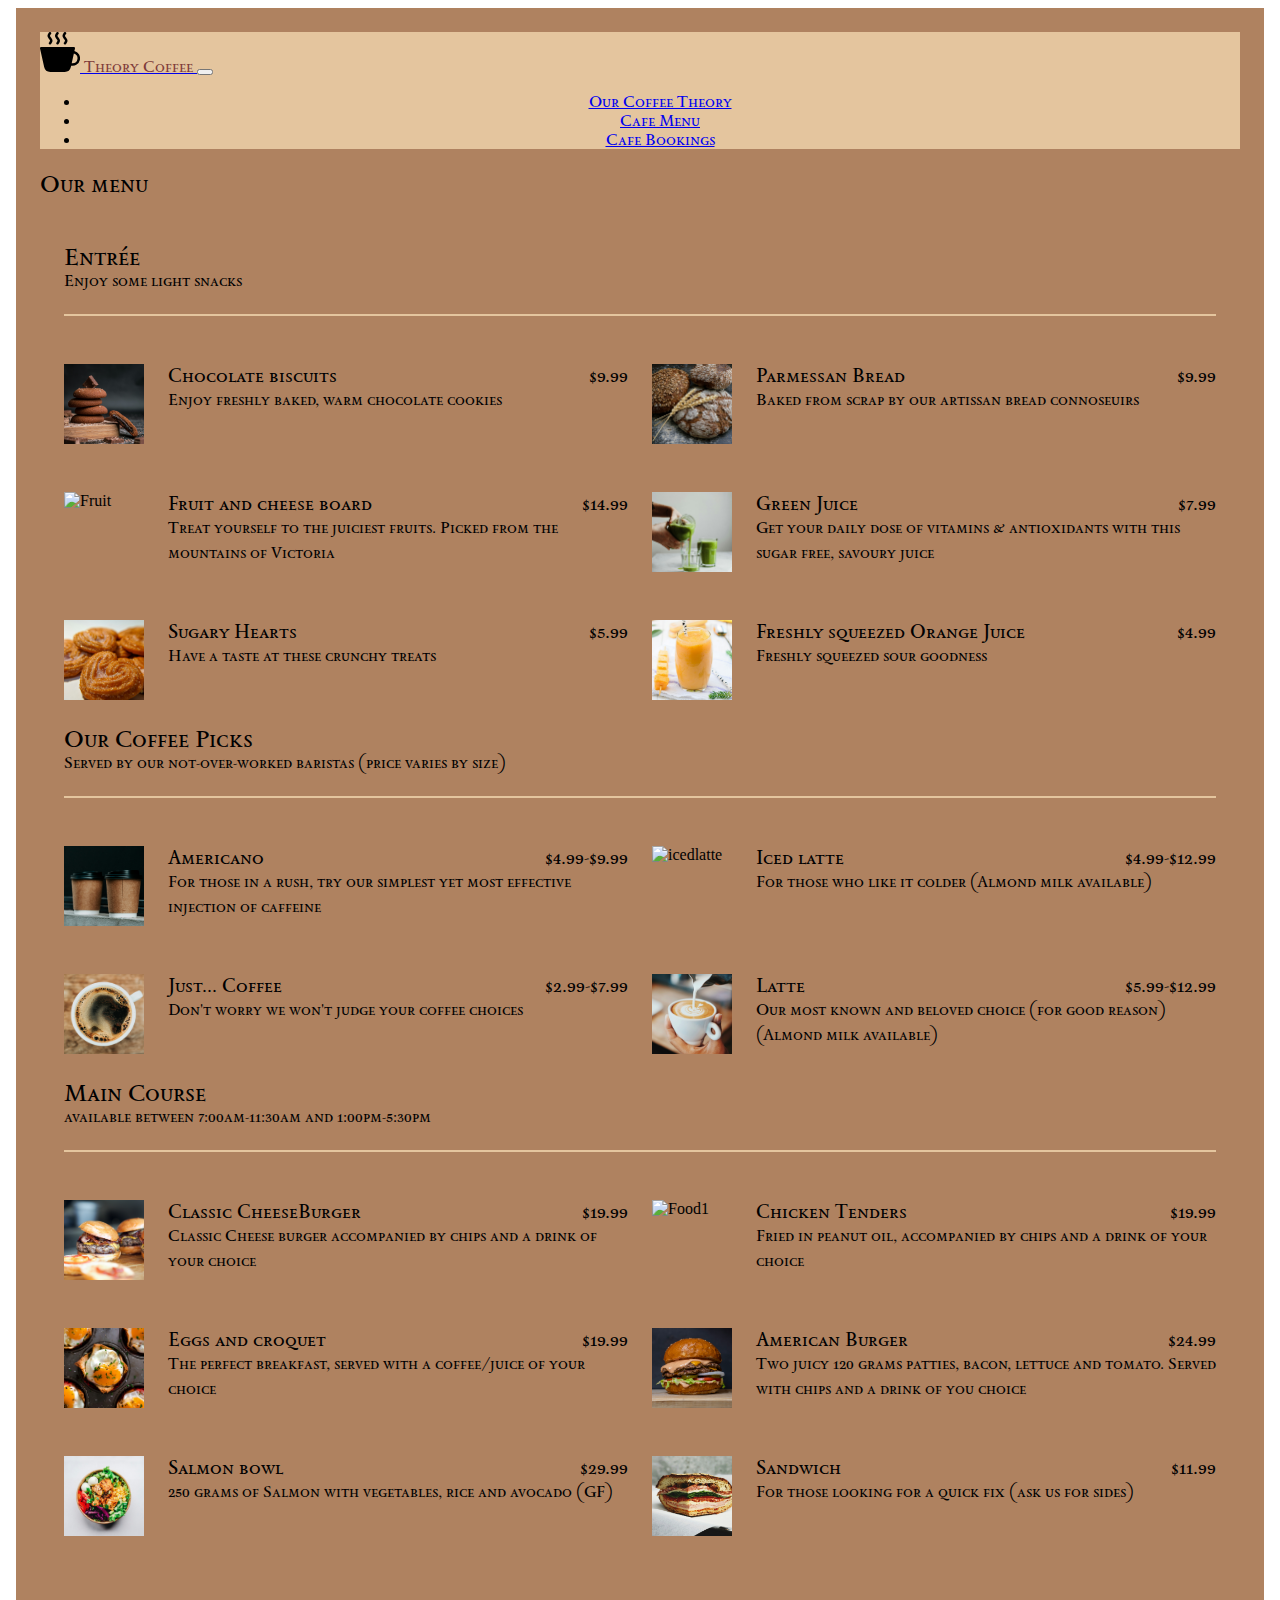
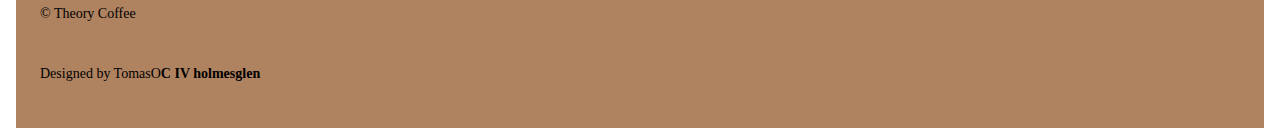
==== menu.html @ b2e8e009 "firstweb" ====
<!DOCTYPE html>
<html lang="en">
<head>
  <!-- Required META tags -->
  <meta charset="UTF-8">
  <meta name="viewport" content="width=device-width, initial-scale=1.0">
  <!-- SEO META -->
  <meta name="description" content="">
  <meta name="keywords" content="">

  <!-- Bootstrap style sheets via CON -->
  <link href="https://cdn.jsdelivr.net/npm/bootstrap@5.2.3/dist/css/bootstrap.min.css" rel="stylesheet" integrity="sha384-rbsA2VBKQhggwzxH7pPCaAqO46MgnOM80zW1RWuH61DGLwZJEdK2Kadq2F9CUG65" crossorigin="anonymous">
  <link rel="stylesheet" href="./css/coffeshop.css">
  <style>
    @import url('https://fonts.googleapis.com/css2?family=Sedan+SC&display=swap');
    </style>

  <title>Theory Coffee</title>
</head>
<body>
  <div class="container">
    <!-- NAVBAR -->
    <nav class="navbar navbar-expand-lg navbar-light bg-dark">
      <div class="container-fluid navbar-logo">
        <a class="navbar-brand" href="#">
          <img src="./img/cup-hot-fill.svg" class="icon me-3 sedan-sc-regular" alt="Coffe logo" /><span class="sedan-sc-regular text-branding">  Theory Coffee</span>
          
        </a>
        <button class="navbar-toggler" type="button" data-bs-toggle="collapse" data-bs-target="#navbarNav" aria-controls="navbarNav" aria-expanded="false" aria-label="Toggle navigation">
          <span class="navbar-toggler-icon"></span>
        </button>
        <div class="collapse navbar-collapse navbarText" id="navbarNav">
          <!-- NAV-LINKS Section -->
          <ul class="navbar-nav">
            <li class="nav-item">
              <a class="nav-link active sedan-sc-regular " aria-current="page" href="./index.html">Our Coffee Theory</a>
            </li>
            <li class="nav-item">
              <a class="nav-link sedan-sc-regular" href="./menu.html">Cafe Menu</a>
            </li>
            <li class="nav-item">
              <a class="nav-link sedan-sc-regular" href="./reservations.html">Cafe Bookings</a>
            </li>
          </ul>
        </div>
      </div>
    </nav>
   

    <div>
         
   <h2 class="sedan-sc-regular">Our menu </h2>  

   <div class="container">
      <div class="menu">
        <h2 class="menu-group-heading sedan-sc-regular">
          Entrée
          <p class="menu-heading-description">Enjoy some light snacks</p>
        </h2>
        <div class="menu-group">
          <div class="menu-item">
            <img src="./img/Chocolate cookies.jpg" alt="cookie" class="menu-item-image">
            <div class="menu-item-text">
              <h3 class="menu-item-heading">
                <span class="menu-item-name sedan-sc-regular">Chocolate biscuits</span>
                <span class="menu-item-price sedan-sc-regular">$9.99</span>
              </h3>
              <p class="menu-item-description sedan-sc-regular">Enjoy freshly baked, warm chocolate cookies </p>
            </div>
          </div>
          <div class="menu-item">
            <img src="./img/Bread.jpg" alt="Bread" class="menu-item-image">
            <div class="menu-item-text">
              <h3 class="menu-item-heading">
                <span class="menu-item-name sedan-sc-regular">Parmessan Bread</span>
                <span class="menu-item-price sedan-sc-regular">$9.99</span>
              </h3>
              <p class="menu-item-description sedan-sc-regular">Baked from scrap by our artissan bread connoseuirs</p>
            </div>
          </div>
          <div class="menu-item">
            <img src="./img/Fruit:cheese.jpg" alt="Fruit" class="menu-item-image">
            <div class="menu-item-text">
              <h3 class="menu-item-heading">
                <span class="menu-item-name sedan-sc-regular">Fruit and cheese board</span>
                <span class="menu-item-price sedan-sc-regular">$14.99</span>
              </h3>
              <p class="menu-item-description sedan-sc-regular">Treat yourself to the juiciest fruits. Picked from the mountains of Victoria</p>
            </div>
          </div>
          <div class="menu-item">
            <img src="./img/Green juice.jpg" alt="Green Juice" class="menu-item-image">
            <div class="menu-item-text">
              <h3 class="menu-item-heading">
                <span class="menu-item-name sedan-sc-regular">Green Juice</span>
                <span class="menu-item-price sedan-sc-regular">$7.99</span>
              </h3>
              <p class="menu-item-description sedan-sc-regular">Get your daily dose of vitamins & antioxidants with this sugar free, savoury juice</p>
            </div>
          </div>
          <div class="menu-item">
            <img src="./img/Sugary hearts.jpg" alt="Sugary Heart" class="menu-item-image">
            <div class="menu-item-text">
              <h3 class="menu-item-heading">
                <span class="menu-item-name sedan-sc-regular">Sugary Hearts</span>
                <span class="menu-item-price sedan-sc-regular">$5.99</span>
              </h3>
              <p class="menu-item-description sedan-sc-regular">Have a taste at these crunchy treats</p>
            </div>
          </div>
          <div class="menu-item">
            <img src="./img/Orange Juice.jpg" alt="Oj" class="menu-item-image">
            <div class="menu-item-text">
              <h3 class="menu-item-heading">
                <span class="menu-item-name sedan-sc-regular">Freshly squeezed Orange Juice</span>
                <span class="menu-item-price sedan-sc-regular">$4.99</span>
              </h3>
              <p class="menu-item-description sedan-sc-regular">Freshly squeezed sour goodness</p>
            </div>
          </div>
        </div>
        <h2 class="menu-group-heading sedan-sc-regular">
          Our Coffee Picks
          <p class="menu-heading-description">Served by our not-over-worked baristas (price varies by size)</p>
        </h2>
       <div class="menu-group">

        <div class="menu-item">
          <img src="./img/americano.jpg" alt="Cappucino" class="menu-item-image">
          <div class="menu-item-text">
            <h3 class="menu-item-heading">
              <span class="menu-item-name sedan-sc-regular">Americano</span>
              <span class="menu-item-price sedan-sc-regular">$4.99-$9.99 </span>
            </h3>
            <p class="menu-item-description sedan-sc-regular">For those in a rush, try our simplest yet most effective injection of caffeine </p>
          </div>
        </div>
        
        <div class="menu-item">
          <img src="./img/Iced latte.jpg" alt="icedlatte" class="menu-item-image">
          <div class="menu-item-text">
            <h3 class="menu-item-heading">
              <span class="menu-item-name sedan-sc-regular">Iced latte</span>
              <span class="menu-item-price sedan-sc-regular">$4.99-$12.99</span>
            </h3>
            <p class="menu-item-description sedan-sc-regular">For those who like it colder (Almond milk available)</p>
          </div>
        </div>
        <div class="menu-item">
          <img src="./img/black coffee.jpg" alt="Food1" class="menu-item-image">
          <div class="menu-item-text">
            <h3 class="menu-item-heading">
              <span class="menu-item-name sedan-sc-regular">Just... Coffee</span>
              <span class="menu-item-price sedan-sc-regular">$2.99-$7.99</span>
            </h3>
            <p class="menu-item-description sedan-sc-regular">Don't worry we won't judge your coffee choices</p>
          </div>
        </div>
        
        <div class="menu-item">
          <img src="./img/Latte.jpg" alt="Food1" class="menu-item-image">
          <div class="menu-item-text">
            <h3 class="menu-item-heading">
              <span class="menu-item-name sedan-sc-regular">Latte</span>
              <span class="menu-item-price sedan-sc-regular">$5.99-$12.99</span>
            </h3>
            <p class="menu-item-description sedan-sc-regular">Our most known and beloved choice (for good reason)(Almond milk available)</p>
          </div>
        </div>




       </div>
        </div>
        
        
        <h2 class="menu-group-heading sedan-sc-regular">
          Main Course
          <p class="menu-heading-description">available between 7:00am-11:30am and 1:00pm-5:30pm</p>
        </h2>

        <div class="menu-group">


          <div class="menu-item">
            <img src="./img/food2.jpg" alt="burger" class="menu-item-image">
            <div class="menu-item-text">
              <h3 class="menu-item-heading">
                <span class="menu-item-name sedan-sc-regular">Classic CheeseBurger</span>
                <span class="menu-item-price sedan-sc-regular">$19.99</span>
              </h3>
              <p class="menu-item-description sedan-sc-regular">Classic Cheese burger accompanied by chips and a drink of your choice</p>
            </div>
          </div>

          <div class="menu-item">
            <img src="./img/chicken tenders.jpg" alt="Food1" class="menu-item-image">
            <div class="menu-item-text">
              <h3 class="menu-item-heading">
                <span class="menu-item-name sedan-sc-regular">Chicken Tenders</span>
                <span class="menu-item-price sedan-sc-regular">$19.99</span>
              </h3>
              <p class="menu-item-description sedan-sc-regular">Fried in peanut oil, accompanied by chips and a drink of your choice</p>
            </div>
          </div>
          <div class="menu-item">
            <img src="./img/Eggs and croquet.jpg" alt="Food1" class="menu-item-image">
            <div class="menu-item-text">
              <h3 class="menu-item-heading">
                <span class="menu-item-name sedan-sc-regular">Eggs and croquet</span>
                <span class="menu-item-price sedan-sc-regular">$19.99</span>
              </h3>
              <p class="menu-item-description sedan-sc-regular">The perfect breakfast, served with a coffee/juice of your choice</p>
            </div>
          </div>
          <div class="menu-item">
            <img src="./img/Burger.jpg" alt="Food1" class="menu-item-image">
            <div class="menu-item-text">
              <h3 class="menu-item-heading">
                <span class="menu-item-name sedan-sc-regular">American Burger</span>
                <span class="menu-item-price sedan-sc-regular">$24.99</span>
              </h3>
              <p class="menu-item-description sedan-sc-regular">Two juicy 120 grams patties, bacon, lettuce and tomato. Served with chips and a drink of you choice</p>
            </div>

        </div>
        <div class="menu-item">
          <img src="./img/Salmon Bowl.jpg" alt="Food1" class="menu-item-image">
          <div class="menu-item-text">
            <h3 class="menu-item-heading">
              <span class="menu-item-name sedan-sc-regular">Salmon bowl</span>
              <span class="menu-item-price sedan-sc-regular">$29.99</span>
            </h3>
            <p class="menu-item-description sedan-sc-regular">250 grams of Salmon with vegetables, rice and avocado (GF)</p>
          </div>

          
        

        </div>
        <div class="menu-item">
          <img src="./img/Sandwich.jpg" alt="Food1" class="menu-item-image">
          <div class="menu-item-text">
            <h3 class="menu-item-heading">
              <span class="menu-item-name sedan-sc-regular">Sandwich</span>
              <span class="menu-item-price sedan-sc-regular">$11.99</span>
            </h3>
            <p class="menu-item-description sedan-sc-regular">For those looking for a quick fix (ask us for sides)</p>
          </div>
      </div>
      </div>
    </div>

   

    <!-- FOOTER -->
    <footer class="footer mt-3 px-4 d-flex flex-row justify-content-between bg-light">
      <p>&copy; Theory Coffee</p>
      <p>Designed by TomasO<strong>C IV holmesglen</strong></p>
    </footer>
  </div>
  <!-- Bootstrap JS -->
  <script src="https://cdn.jsdelivr.net/npm/bootstrap@5.2.3/dist/js/bootstrap.bundle.min.js" integrity="sha384-kenU1KFdBIe4zVF0s0G1M5b4hcpxyD9F7jL+jjXkk+Q2h455rYXK/7HAuoJl+0I4" crossorigin="anonymous"></script>
</body>
</html>
---- css/coffeshop.css ----
/* CSS RESETS */
p {
  margin: 0;
}

/* Text editor */

.text-light{
  color: #fff;
}
.text-dark{
  color: #322C2B;
}
.text-branding{
  color: #803D3B;
}
.sedan-sc-regular {
  font-family: "Sedan SC", serif;
  font-weight: 400;
  font-style: normal;
}

/* EXAMPLE OF BOOTSTRAP OVERWRITE - button colours */
.customBtnColor {
  background-color: #803D3B;
  color: #fff;
}
.customBtnColor:hover {
  background-color: #3730a3;
  color: #e0e7ff;
}

/* ADDITION OF OUR OWN CUSTOM CSS WITH BOOTSTRAP */
.icon {
  width: 2.5rem;
}

.footer {
  width: 100%;
  line-height: 60px;
  font-size: 14px;
}
.container{
 background-color: #AF8260

 /* Navbar */
}
.navbarText{
  text-align: center;
  justify-content: center;
  background-color: #E4C59E;
}
.navbar-logo{
  background-color: #E4C59E;
}
/* carousel images */

.carousel-images{
  max-width: 100%;
  max-height: 90%;
 
  display: flex;
}
.row{
  display: flex;
}

/* embedded map */
iframe{
 
  display: flex;
}
@media screen and (max-width: 752px){

iframe{
  height: 300px;
  width: 400px;
  margin: 12px;
  padding-right: 16px;
}
}
/* Menu background image */

#reservation-img{
  background-image:url(https://images.unsplash.com/photo-1671197346374-9d03a2a33a92?w=800&auto=format&fit=crop&q=60&ixlib=rb-4.0.3&ixid=M3wxMjA3fDB8MHxzZWFyY2h8Njd8fGNhZmUlMjBzdG9yZXxlbnwwfDB8MHx8fDA%3D) ;
   /* Full height */
   height: 430px; 

   /* Center and scale the image nicely */
   background-position: center;
}
.text-bg{
  text-align: center;
  
}

/* !Menu Page */

.container{
  max-width: 1200px;
  margin: 0 auto;
  padding: 1.5em;
}
.menu{
  font-size: 14px;
}
.menu-group-heading{
  margin: 0;
  padding-bottom: 1em;
  border-bottom: 2px solid #E4C59E;
}
.menu-group{
  display: grid;
  grid-template-columns: 1fr;
  gap: 1.5em;
  padding: 1.5em 0;
}

@media screen and (min-width: 992px){
  .menu{
    font-size: 16px;
  }

  .menu-group{
    grid-template-columns: repeat(2, 1fr);
    
  }
  .menu-item-image{
    width: 140px;
    height: 140px;
  }

}
/* menu items */

.menu-item{
  display: flex;
  margin-top: 1.5em;
}
.menu-item-image{
  width: 80px;
  height: 80px;
  flex-shrink: 0;
  object-fit: cover;
  margin-right: 1.5em;
}
.menu-item-text{
  flex-grow: 1;
}
.menu-item-heading{
  display: flex;
  justify-content: space-between;
  margin: 0;
}
.menu-heading-description{
  font-size: 16px;
}
.menu-item-name{
  margin-right:1.5em; 
}
.menu-item-description{
  line-height: 1.6;
}
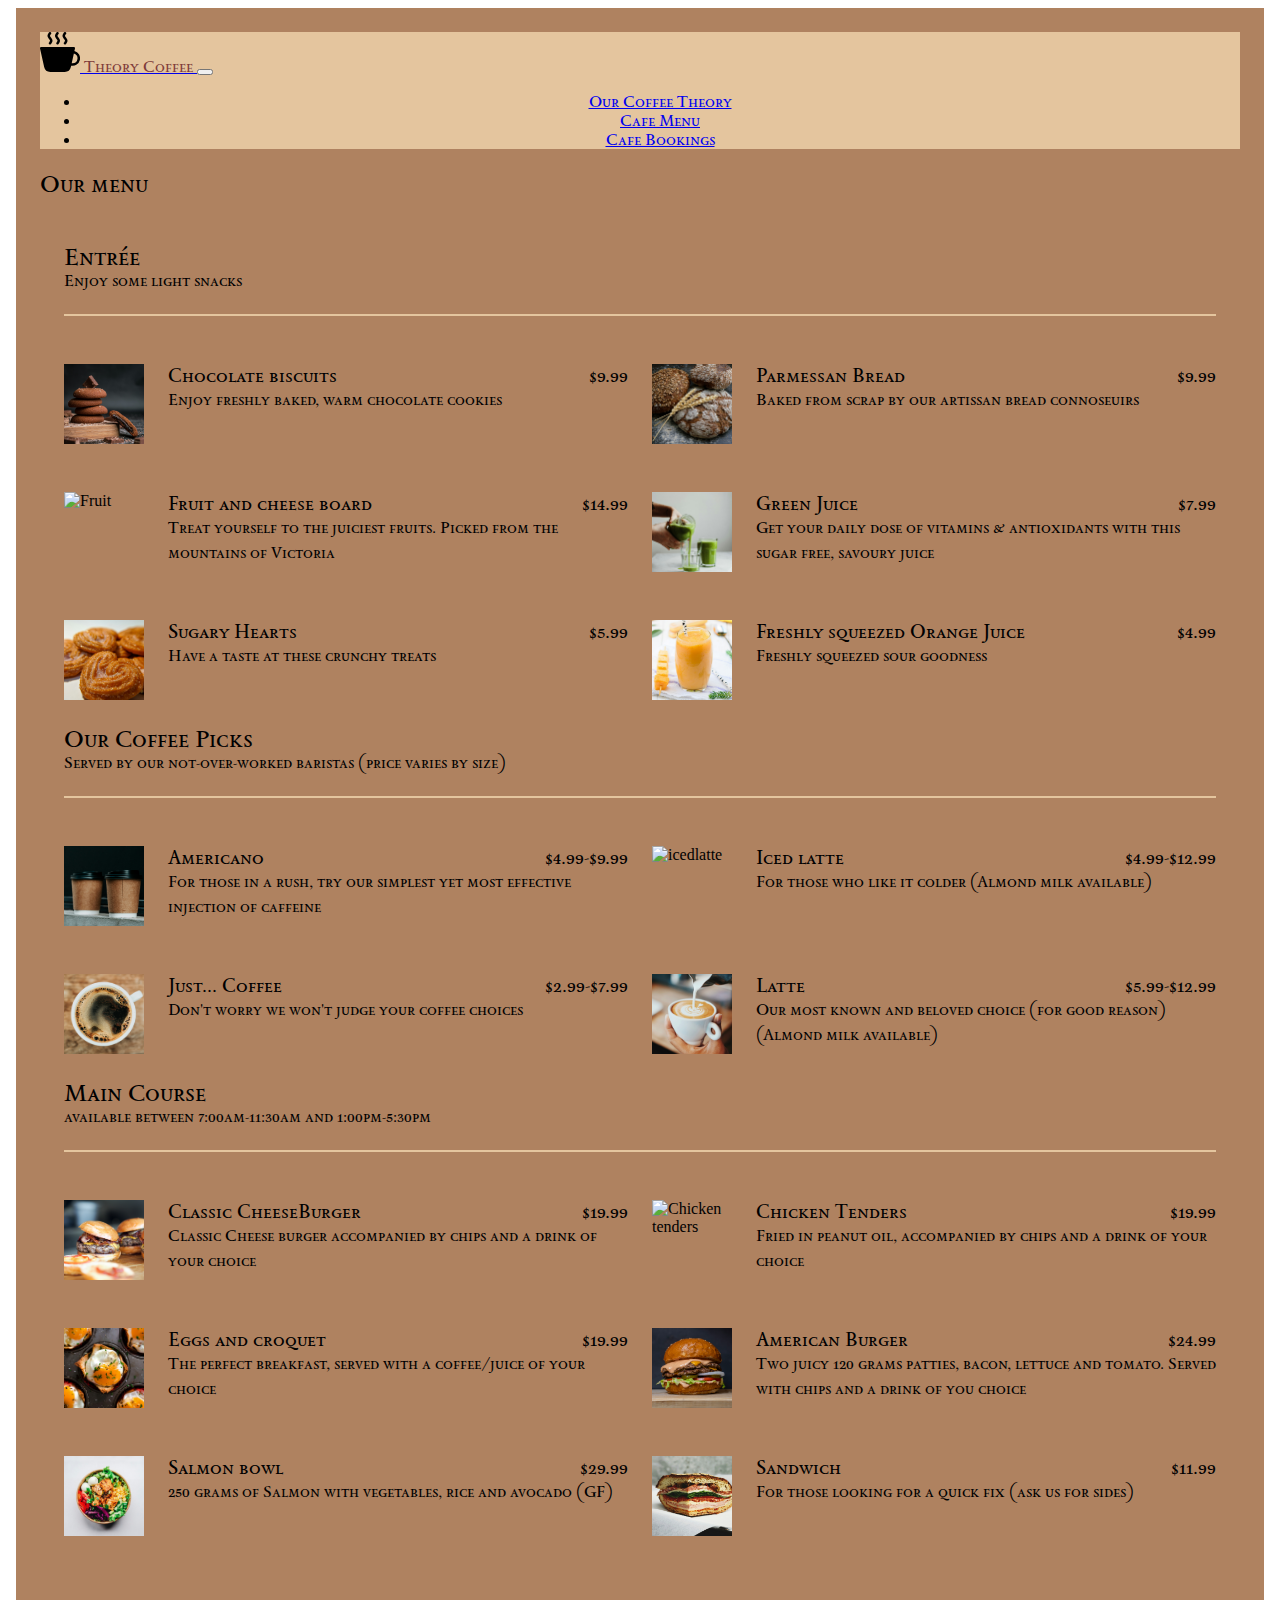
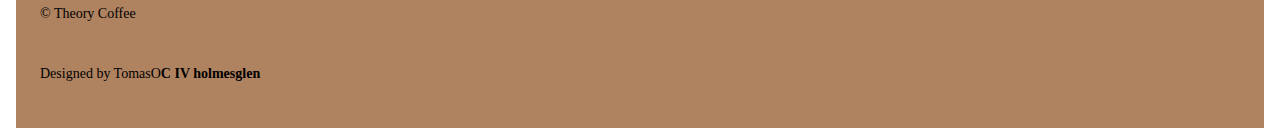
==== commit 7d3a599d: "analytics implementation" ====
--- a/menu.html
+++ b/menu.html
@@ -6,7 +6,8 @@
   <meta name="viewport" content="width=device-width, initial-scale=1.0">
   <!-- SEO META -->
   <meta name="description" content="">
-  <meta name="keywords" content="">
+
+  <meta name="keywords" content="cafe, breakfast, cafe menu, cafe Black Rock, Hot coffee, Cafes near me, Black Rock Local Coffe, tasty coffee, cozy coffee, cofee shop near Beach, tasty breakfast, healthy food ">
 
   <!-- Bootstrap style sheets via CON -->
   <link href="https://cdn.jsdelivr.net/npm/bootstrap@5.2.3/dist/css/bootstrap.min.css" rel="stylesheet" integrity="sha384-rbsA2VBKQhggwzxH7pPCaAqO46MgnOM80zW1RWuH61DGLwZJEdK2Kadq2F9CUG65" crossorigin="anonymous">
@@ -15,6 +16,15 @@
     @import url('https://fonts.googleapis.com/css2?family=Sedan+SC&display=swap');
     </style>
 
+<!-- Google tag (gtag.js) -->
+<script async src="https://www.googletagmanager.com/gtag/js?id=G-4ZLJ638GFT"></script>
+<script>
+  window.dataLayer = window.dataLayer || [];
+  function gtag(){dataLayer.push(arguments);}
+  gtag('js', new Date());
+
+  gtag('config', 'G-4ZLJ638GFT');
+</script>
   <title>Theory Coffee</title>
 </head>
 <body>
@@ -109,7 +119,7 @@
             </div>
           </div>
           <div class="menu-item">
-            <img src="./img/Orange Juice.jpg" alt="Oj" class="menu-item-image">
+            <img src="./img/Orange Juice.jpg" alt="Orange Juice" class="menu-item-image">
             <div class="menu-item-text">
               <h3 class="menu-item-heading">
                 <span class="menu-item-name sedan-sc-regular">Freshly squeezed Orange Juice</span>
@@ -147,7 +157,7 @@
           </div>
         </div>
         <div class="menu-item">
-          <img src="./img/black coffee.jpg" alt="Food1" class="menu-item-image">
+          <img src="./img/black coffee.jpg" alt="Black Coffe" class="menu-item-image">
           <div class="menu-item-text">
             <h3 class="menu-item-heading">
               <span class="menu-item-name sedan-sc-regular">Just... Coffee</span>
@@ -158,7 +168,7 @@
         </div>
         
         <div class="menu-item">
-          <img src="./img/Latte.jpg" alt="Food1" class="menu-item-image">
+          <img src="./img/Latte.jpg" alt="Latte" class="menu-item-image">
           <div class="menu-item-text">
             <h3 class="menu-item-heading">
               <span class="menu-item-name sedan-sc-regular">Latte</span>
@@ -195,7 +205,7 @@
           </div>
 
           <div class="menu-item">
-            <img src="./img/chicken tenders.jpg" alt="Food1" class="menu-item-image">
+            <img src="./img/chicken tenders.jpg" alt="Chicken tenders" class="menu-item-image">
             <div class="menu-item-text">
               <h3 class="menu-item-heading">
                 <span class="menu-item-name sedan-sc-regular">Chicken Tenders</span>
@@ -205,7 +215,7 @@
             </div>
           </div>
           <div class="menu-item">
-            <img src="./img/Eggs and croquet.jpg" alt="Food1" class="menu-item-image">
+            <img src="./img/Eggs and croquet.jpg" alt="Eggs & croquets" class="menu-item-image">
             <div class="menu-item-text">
               <h3 class="menu-item-heading">
                 <span class="menu-item-name sedan-sc-regular">Eggs and croquet</span>
@@ -215,7 +225,7 @@
             </div>
           </div>
           <div class="menu-item">
-            <img src="./img/Burger.jpg" alt="Food1" class="menu-item-image">
+            <img src="./img/Burger.jpg" alt="Burger 2 " class="menu-item-image">
             <div class="menu-item-text">
               <h3 class="menu-item-heading">
                 <span class="menu-item-name sedan-sc-regular">American Burger</span>
@@ -226,7 +236,7 @@
 
         </div>
         <div class="menu-item">
-          <img src="./img/Salmon Bowl.jpg" alt="Food1" class="menu-item-image">
+          <img src="./img/Salmon Bowl.jpg" alt="Healthy Salmon bowl" class="menu-item-image">
           <div class="menu-item-text">
             <h3 class="menu-item-heading">
               <span class="menu-item-name sedan-sc-regular">Salmon bowl</span>
@@ -240,7 +250,7 @@
 
         </div>
         <div class="menu-item">
-          <img src="./img/Sandwich.jpg" alt="Food1" class="menu-item-image">
+          <img src="./img/Sandwich.jpg" alt="Sandwich" class="menu-item-image">
           <div class="menu-item-text">
             <h3 class="menu-item-heading">
               <span class="menu-item-name sedan-sc-regular">Sandwich</span>
